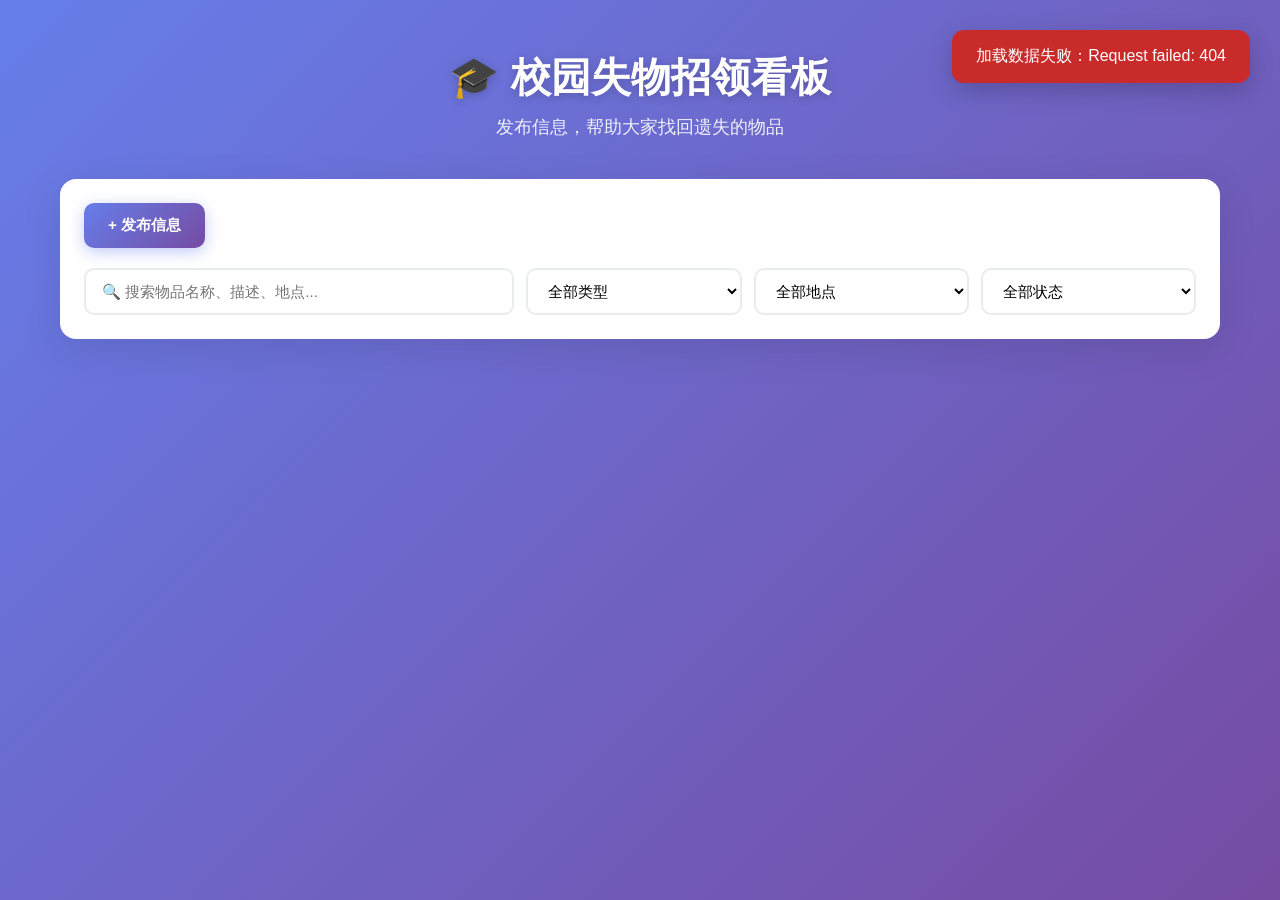
==== static/index.html @ 0252bf9f ".2416053515978473:751cb506596b8560a4b6454305f985be_6a35f5c3bde4b9e4ac8daac7.6a35f5d8bde4b9e4ac8daae7" ====
<!DOCTYPE html>
<html lang="zh-CN">
<head>
    <meta charset="UTF-8">
    <meta name="viewport" content="width=device-width, initial-scale=1.0">
    <title>校园失物招领看板</title>
    <link rel="stylesheet" href="style.css">
</head>
<body>
    <header class="header">
        <h1>🎓 校园失物招领看板</h1>
        <p class="subtitle">发布信息，帮助大家找回遗失的物品</p>
    </header>

    <main class="container">
        <section class="action-bar">
            <button id="openFormBtn" class="btn btn-primary">+ 发布信息</button>

            <div class="filters">
                <input type="text" id="searchInput" placeholder="🔍 搜索物品名称、描述、地点...">

                <select id="typeFilter">
                    <option value="">全部类型</option>
                    <option value="lost">🔴 失物</option>
                    <option value="found">🟢 招领</option>
                </select>

                <select id="locationFilter">
                    <option value="">全部地点</option>
                </select>

                <select id="statusFilter">
                    <option value="">全部状态</option>
                    <option value="open">开放中</option>
                    <option value="claimed">已认领</option>
                    <option value="closed">已关闭</option>
                </select>
            </div>
        </section>

        <section id="itemGrid" class="item-grid">
        </section>

        <div id="emptyState" class="empty-state" style="display:none;">
            <div class="empty-icon">📭</div>
            <p>暂无相关信息，试试调整筛选条件或发布第一条信息吧！</p>
        </div>
    </main>

    <div id="formModal" class="modal">
        <div class="modal-content">
            <div class="modal-header">
                <h2 id="formTitle">发布信息</h2>
                <button class="close-btn" id="closeFormBtn">&times;</button>
            </div>
            <form id="itemForm" class="form">
                <div class="form-group">
                    <label>信息类型 *</label>
                    <div class="radio-group">
                        <label><input type="radio" name="item_type" value="lost" required> 🔴 我丢了东西</label>
                        <label><input type="radio" name="item_type" value="found"> 🟢 我捡到了东西</label>
                    </div>
                </div>

                <div class="form-group">
                    <label for="title">物品名称 *</label>
                    <input type="text" id="title" name="title" placeholder="例如：黑色钱包、学生证" required>
                </div>

                <div class="form-group">
                    <label for="description">详细描述</label>
                    <textarea id="description" name="description" rows="3" placeholder="描述物品特征、颜色、内含物品等"></textarea>
                </div>

                <div class="form-row">
                    <div class="form-group">
                        <label for="location">丢失/拾取地点 *</label>
                        <input type="text" id="location" name="location" placeholder="例如：图书馆、一食堂、3号教学楼" required>
                    </div>

                    <div class="form-group">
                        <label for="event_time">时间 *</label>
                        <input type="datetime-local" id="event_time" name="event_time" required>
                    </div>
                </div>

                <div class="form-group">
                    <label for="contact">联系方式 *</label>
                    <input type="text" id="contact" name="contact" placeholder="手机号 / 微信号 / QQ号" required>
                </div>

                <div class="form-group">
                    <label for="image_url">图片链接 (可选)</label>
                    <input type="url" id="image_url" name="image_url" placeholder="https://example.com/image.jpg">
                </div>

                <div class="form-actions">
                    <button type="button" class="btn btn-secondary" id="cancelFormBtn">取消</button>
                    <button type="submit" class="btn btn-primary">发布</button>
                </div>
            </form>
        </div>
    </div>

    <div id="toast" class="toast"></div>

    <script src="app.js"></script>
</body>
</html>
---- static/style.css ----
* {
    box-sizing: border-box;
    margin: 0;
    padding: 0;
}

body {
    font-family: -apple-system, BlinkMacSystemFont, 'Segoe UI', 'PingFang SC', 'Hiragino Sans GB', 'Microsoft YaHei', sans-serif;
    background: linear-gradient(135deg, #667eea 0%, #764ba2 100%);
    min-height: 100vh;
    color: #333;
}

.header {
    text-align: center;
    padding: 50px 20px 40px;
    color: white;
}

.header h1 {
    font-size: 2.5rem;
    margin-bottom: 10px;
    text-shadow: 0 2px 10px rgba(0,0,0,0.2);
}

.subtitle {
    font-size: 1.1rem;
    opacity: 0.9;
}

.container {
    max-width: 1200px;
    margin: 0 auto;
    padding: 0 20px 60px;
}

.action-bar {
    background: white;
    border-radius: 16px;
    padding: 24px;
    box-shadow: 0 10px 40px rgba(0,0,0,0.1);
    margin-bottom: 30px;
}

.btn {
    border: none;
    padding: 12px 24px;
    border-radius: 10px;
    font-size: 0.95rem;
    font-weight: 600;
    cursor: pointer;
    transition: all 0.2s ease;
    font-family: inherit;
}

.btn-primary {
    background: linear-gradient(135deg, #667eea 0%, #764ba2 100%);
    color: white;
    box-shadow: 0 4px 15px rgba(102, 126, 234, 0.4);
}

.btn-primary:hover {
    transform: translateY(-2px);
    box-shadow: 0 6px 20px rgba(102, 126, 234, 0.6);
}

.btn-secondary {
    background: #f1f3f5;
    color: #666;
}

.btn-secondary:hover {
    background: #e9ecef;
}

.filters {
    display: grid;
    grid-template-columns: 2fr 1fr 1fr 1fr;
    gap: 12px;
    margin-top: 20px;
}

.filters input,
.filters select {
    width: 100%;
    padding: 12px 16px;
    border: 2px solid #e9ecef;
    border-radius: 10px;
    font-size: 0.95rem;
    font-family: inherit;
    transition: all 0.2s ease;
    background: white;
}

.filters input:focus,
.filters select:focus {
    outline: none;
    border-color: #667eea;
    box-shadow: 0 0 0 3px rgba(102, 126, 234, 0.1);
}

.item-grid {
    display: grid;
    grid-template-columns: repeat(auto-fill, minmax(300px, 1fr));
    gap: 24px;
}

.item-card {
    background: white;
    border-radius: 16px;
    overflow: hidden;
    box-shadow: 0 6px 24px rgba(0,0,0,0.08);
    transition: all 0.3s ease;
    cursor: pointer;
    display: flex;
    flex-direction: column;
}

.item-card:hover {
    transform: translateY(-6px);
    box-shadow: 0 12px 36px rgba(0,0,0,0.15);
}

.item-image {
    width: 100%;
    height: 200px;
    background: linear-gradient(135deg, #f093fb 0%, #f5576c 100%);
    display: flex;
    align-items: center;
    justify-content: center;
    font-size: 4rem;
    overflow: hidden;
}

.item-image img {
    width: 100%;
    height: 100%;
    object-fit: cover;
}

.item-body {
    padding: 20px;
    flex: 1;
    display: flex;
    flex-direction: column;
}

.item-header {
    display: flex;
    align-items: flex-start;
    justify-content: space-between;
    gap: 10px;
    margin-bottom: 12px;
}

.item-title {
    font-size: 1.15rem;
    font-weight: 700;
    color: #212529;
    flex: 1;
}

.type-badge {
    padding: 4px 10px;
    border-radius: 20px;
    font-size: 0.75rem;
    font-weight: 600;
    white-space: nowrap;
    flex-shrink: 0;
}

.type-badge.lost {
    background: #ffe0e0;
    color: #c92a2a;
}

.type-badge.found {
    background: #d3f9d8;
    color: #2b8a3e;
}

.item-description {
    color: #6c757d;
    font-size: 0.9rem;
    line-height: 1.5;
    margin-bottom: 16px;
    flex: 1;
    overflow: hidden;
    display: -webkit-box;
    -webkit-line-clamp: 3;
    -webkit-box-orient: vertical;
}

.item-meta {
    border-top: 1px solid #f1f3f5;
    padding-top: 16px;
}

.meta-item {
    display: flex;
    align-items: center;
    gap: 8px;
    font-size: 0.85rem;
    color: #6c757d;
    margin-bottom: 8px;
}

.meta-item:last-child {
    margin-bottom: 0;
}

.meta-icon {
    font-size: 1rem;
    flex-shrink: 0;
}

.status-tag {
    display: inline-block;
    padding: 4px 12px;
    border-radius: 6px;
    font-size: 0.8rem;
    font-weight: 600;
    margin-top: 12px;
}

.status-tag.open {
    background: #e7f5ff;
    color: #1971c2;
}

.status-tag.claimed {
    background: #fff9db;
    color: #f08c00;
}

.status-tag.closed {
    background: #f1f3f5;
    color: #868e96;
}

.empty-state {
    background: white;
    border-radius: 16px;
    padding: 80px 20px;
    text-align: center;
    box-shadow: 0 6px 24px rgba(0,0,0,0.08);
}

.empty-icon {
    font-size: 5rem;
    margin-bottom: 20px;
}

.empty-state p {
    color: #6c757d;
    font-size: 1.1rem;
}

.modal {
    display: none;
    position: fixed;
    top: 0;
    left: 0;
    width: 100%;
    height: 100%;
    background: rgba(0,0,0,0.5);
    z-index: 1000;
    align-items: center;
    justify-content: center;
    padding: 20px;
    backdrop-filter: blur(4px);
}

.modal.show {
    display: flex;
}

.modal-content {
    background: white;
    border-radius: 20px;
    width: 100%;
    max-width: 600px;
    max-height: 90vh;
    overflow-y: auto;
    box-shadow: 0 20px 60px rgba(0,0,0,0.3);
    animation: slideUp 0.3s ease;
}

@keyframes slideUp {
    from {
        opacity: 0;
        transform: translateY(30px);
    }
    to {
        opacity: 1;
        transform: translateY(0);
    }
}

.modal-header {
    display: flex;
    align-items: center;
    justify-content: space-between;
    padding: 24px 28px;
    border-bottom: 1px solid #f1f3f5;
}

.modal-header h2 {
    font-size: 1.4rem;
    color: #212529;
}

.close-btn {
    background: none;
    border: none;
    font-size: 2rem;
    cursor: pointer;
    color: #adb5bd;
    line-height: 1;
    padding: 0;
    transition: color 0.2s;
}

.close-btn:hover {
    color: #495057;
}

.form {
    padding: 28px;
}

.form-group {
    margin-bottom: 20px;
}

.form-group label {
    display: block;
    margin-bottom: 8px;
    font-weight: 600;
    color: #495057;
    font-size: 0.9rem;
}

.form-group input[type="text"],
.form-group input[type="url"],
.form-group input[type="datetime-local"],
.form-group textarea,
.form-group select {
    width: 100%;
    padding: 12px 16px;
    border: 2px solid #e9ecef;
    border-radius: 10px;
    font-size: 0.95rem;
    font-family: inherit;
    transition: all 0.2s ease;
    background: white;
}

.form-group input:focus,
.form-group textarea:focus {
    outline: none;
    border-color: #667eea;
    box-shadow: 0 0 0 3px rgba(102, 126, 234, 0.1);
}

.form-group textarea {
    resize: vertical;
    min-height: 80px;
}

.radio-group {
    display: flex;
    gap: 24px;
    flex-wrap: wrap;
}

.radio-group label {
    display: flex;
    align-items: center;
    gap: 8px;
    font-weight: 500;
    margin-bottom: 0;
    cursor: pointer;
}

.radio-group input[type="radio"] {
    width: 18px;
    height: 18px;
    accent-color: #667eea;
}

.form-row {
    display: grid;
    grid-template-columns: 1fr 1fr;
    gap: 16px;
}

.form-actions {
    display: flex;
    gap: 12px;
    justify-content: flex-end;
    margin-top: 28px;
    padding-top: 20px;
    border-top: 1px solid #f1f3f5;
}

.toast {
    position: fixed;
    top: 30px;
    right: 30px;
    padding: 16px 24px;
    background: #2b8a3e;
    color: white;
    border-radius: 12px;
    box-shadow: 0 8px 24px rgba(0,0,0,0.2);
    z-index: 2000;
    transform: translateX(120%);
    transition: transform 0.3s ease;
    font-weight: 500;
}

.toast.show {
    transform: translateX(0);
}

.toast.error {
    background: #c92a2a;
}

@media (max-width: 768px) {
    .header h1 {
        font-size: 1.8rem;
    }

    .filters {
        grid-template-columns: 1fr;
    }

    .form-row {
        grid-template-columns: 1fr;
    }

    .item-grid {
        grid-template-columns: 1fr;
    }

    .toast {
        left: 20px;
        right: 20px;
        top: 20px;
    }
}
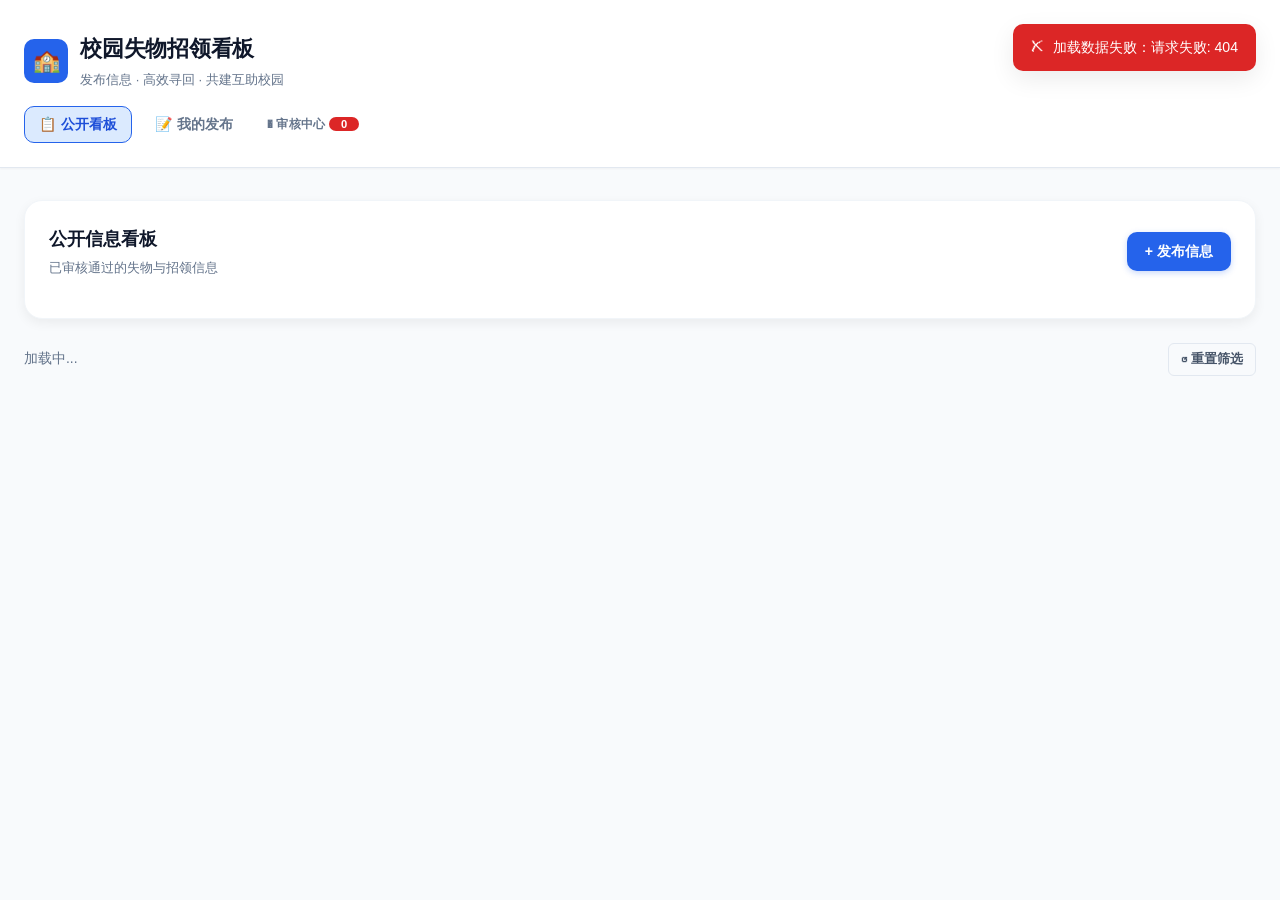
==== commit 4e0a5cbe: ".2416053515978473:5c942e43c02d99275c81104be9a88a74_6a3606ecbde4b9e4ac8db241.6a3606efbde4b9e4ac8db243" ====
--- a/static/index.html
+++ b/static/index.html
@@ -8,97 +8,154 @@
 </head>
 <body>
     <header class="header">
-        <h1>🎓 校园失物招领看板</h1>
-        <p class="subtitle">发布信息，帮助大家找回遗失的物品</p>
+        <div class="header-inner">
+            <div class="header-top">
+                <div class="brand">
+                    <div class="brand-icon">🏫</div>
+                    <div class="brand-text">
+                        <h1>校园失物招领看板</h1>
+                        <p>发布信息 · 高效寻回 · 共建互助校园</p>
+                    </div>
+                </div>
+                <div class="stats-bar" id="statsBar"></div>
+            </div>
+            <nav class="main-nav" id="mainNav">
+                <button class="nav-tab active" data-view="public">📋 公开看板</button>
+                <button class="nav-tab" data-view="mine">📝 我的发布</button>
+                <button class="nav-tab badge" data-view="audit" id="auditTab" data-count="0">�️ 审核中心</button>
+            </nav>
+        </div>
     </header>
 
     <main class="container">
         <section class="action-bar">
-            <button id="openFormBtn" class="btn btn-primary">+ 发布信息</button>
+            <div class="action-bar-top">
+                <div class="view-title" id="viewTitle">
+                    <h2>公开信息看板</h2>
+                    <p>已审核通过的失物与招领信息</p>
+                </div>
+                <button id="openFormBtn" class="btn btn-primary">+ 发布信息</button>
+            </div>
+            <div class="filters" id="filters"></div>
+        </section>
 
-            <div class="filters">
-                <input type="text" id="searchInput" placeholder="🔍 搜索物品名称、描述、地点...">
-
-                <select id="typeFilter">
-                    <option value="">全部类型</option>
-                    <option value="lost">🔴 失物</option>
-                    <option value="found">🟢 招领</option>
-                </select>
-
-                <select id="locationFilter">
-                    <option value="">全部地点</option>
-                </select>
-
-                <select id="statusFilter">
-                    <option value="">全部状态</option>
-                    <option value="open">开放中</option>
-                    <option value="claimed">已认领</option>
-                    <option value="closed">已关闭</option>
-                </select>
+        <section class="my-form" id="myForm" style="display:none;">
+            <div class="my-form-row">
+                <div class="form-group">
+                    <label for="myContact">输入您的联系方式查询发布记录 <span class="required">*</span></label>
+                    <input type="text" id="myContact" name="myContact" placeholder="手机号 / 微信号 / QQ号">
+                </div>
+                <button id="queryMyBtn" class="btn btn-primary">🔍 查询</button>
             </div>
         </section>
 
-        <section id="itemGrid" class="item-grid">
-        </section>
+        <div class="view-controls">
+            <div class="result-count" id="resultCount">加载中...</div>
+            <button id="resetFilterBtn" class="btn btn-ghost btn-sm">↺ 重置筛选</button>
+        </div>
+
+        <section id="itemBoard" class="item-board"></section>
 
         <div id="emptyState" class="empty-state" style="display:none;">
-            <div class="empty-icon">📭</div>
-            <p>暂无相关信息，试试调整筛选条件或发布第一条信息吧！</p>
+            <div class="empty-icon" id="emptyIcon">📭</div>
+            <h3 id="emptyTitle">暂无相关信息</h3>
+            <p id="emptyDesc">试试调整筛选条件或发布第一条信息吧！</p>
+        </div>
+
+        <div id="loadingState" class="loading-state">
+            <div class="spinner"></div>
+            <div>加载中...</div>
         </div>
     </main>
 
     <div id="formModal" class="modal">
         <div class="modal-content">
             <div class="modal-header">
-                <h2 id="formTitle">发布信息</h2>
+                <h2 id="formTitle">发布失物 / 招领信息</h2>
                 <button class="close-btn" id="closeFormBtn">&times;</button>
             </div>
             <form id="itemForm" class="form">
-                <div class="form-group">
-                    <label>信息类型 *</label>
-                    <div class="radio-group">
-                        <label><input type="radio" name="item_type" value="lost" required> 🔴 我丢了东西</label>
-                        <label><input type="radio" name="item_type" value="found"> 🟢 我捡到了东西</label>
+                <div class="form-section">
+                    <div class="form-section-title">基础信息</div>
+                    <div class="form-group">
+                        <label>信息类型 <span class="required">*</span></label>
+                        <div class="radio-group">
+                            <label><input type="radio" name="item_type" value="lost" required> � 我丢了东西</label>
+                            <label><input type="radio" name="item_type" value="found"> 🎉 我捡到了东西</label>
+                        </div>
+                    </div>
+                    <div class="form-group">
+                        <label for="title">物品名称 <span class="required">*</span></label>
+                        <input type="text" id="title" name="title" placeholder="例如：黑色钱包、学生证、AirPods" required>
+                    </div>
+                    <div class="form-group">
+                        <label for="description">详细描述</label>
+                        <textarea id="description" name="description" rows="3" placeholder="描述物品特征、颜色、品牌、内含物品等细节，有助于更快找到失主"></textarea>
                     </div>
                 </div>
 
-                <div class="form-group">
-                    <label for="title">物品名称 *</label>
-                    <input type="text" id="title" name="title" placeholder="例如：黑色钱包、学生证" required>
-                </div>
-
-                <div class="form-group">
-                    <label for="description">详细描述</label>
-                    <textarea id="description" name="description" rows="3" placeholder="描述物品特征、颜色、内含物品等"></textarea>
-                </div>
-
-                <div class="form-row">
-                    <div class="form-group">
-                        <label for="location">丢失/拾取地点 *</label>
-                        <input type="text" id="location" name="location" placeholder="例如：图书馆、一食堂、3号教学楼" required>
-                    </div>
-
-                    <div class="form-group">
-                        <label for="event_time">时间 *</label>
-                        <input type="datetime-local" id="event_time" name="event_time" required>
+                <div class="form-section">
+                    <div class="form-section-title">时间与地点</div>
+                    <div class="form-row">
+                        <div class="form-group">
+                            <label for="location">丢失/拾取地点 <span class="required">*</span></label>
+                            <input type="text" id="location" name="location" placeholder="例如：图书馆三楼、一食堂二楼、3号教学楼" required>
+                        </div>
+                        <div class="form-group">
+                            <label for="event_time">发生时间 <span class="required">*</span></label>
+                            <input type="datetime-local" id="event_time" name="event_time" required>
+                        </div>
                     </div>
                 </div>
 
-                <div class="form-group">
-                    <label for="contact">联系方式 *</label>
-                    <input type="text" id="contact" name="contact" placeholder="手机号 / 微信号 / QQ号" required>
+                <div class="form-section">
+                    <div class="form-section-title">联系方式</div>
+                    <div class="form-group">
+                        <label for="contact">您的联系方式 <span class="required">*</span></label>
+                        <input type="text" id="contact" name="contact" placeholder="手机号 / 微信号 / QQ号，用于后续沟通和查询我的发布" required>
+                        <div class="helper">联系方式将同时用于"我的发布"查询入口，请妥善保管</div>
+                    </div>
+                    <div class="form-group">
+                        <label for="image_url">图片链接 (可选)</label>
+                        <input type="url" id="image_url" name="image_url" placeholder="https://example.com/image.jpg">
+                    </div>
                 </div>
 
-                <div class="form-group">
-                    <label for="image_url">图片链接 (可选)</label>
-                    <input type="url" id="image_url" name="image_url" placeholder="https://example.com/image.jpg">
+                <div class="form-group" style="background:var(--color-warning-light);border-left:4px solid var(--color-warning);padding:12px 16px;border-radius:var(--radius-md);margin-bottom:0;">
+                    <p style="color:var(--color-warning);font-size:0.84rem;line-height:1.6;">
+                        ⚠️ 提示：信息发布后将进入<strong>"待审核"</strong>状态，经管理员审核通过后才会出现在公开看板中。
+                    </p>
                 </div>
 
                 <div class="form-actions">
                     <button type="button" class="btn btn-secondary" id="cancelFormBtn">取消</button>
-                    <button type="submit" class="btn btn-primary">发布</button>
+                    <button type="submit" class="btn btn-primary" id="submitFormBtn">提交发布</button>
                 </div>
             </form>
+        </div>
+    </div>
+
+    <div id="auditModal" class="modal">
+        <div class="modal-content">
+            <div class="modal-header">
+                <h2 id="auditModalTitle">审核信息</h2>
+                <button class="close-btn" id="closeAuditBtn">&times;</button>
+            </div>
+            <div class="form" id="auditForm">
+                <div id="auditPreview" class="form-section" style="background:var(--color-gray-50);padding:16px;border-radius:var(--radius-md);border:1px solid var(--color-gray-200);margin-bottom:20px;"></div>
+                <div class="form-section">
+                    <div class="form-section-title">审核操作</div>
+                    <div class="form-group">
+                        <label for="auditRemark">审核备注 <span id="auditRemarkRequired" style="display:none;" class="required">*</span></label>
+                        <textarea id="auditRemark" name="auditRemark" rows="3" placeholder="驳回时请填写驳回原因；通过时可为空"></textarea>
+                    </div>
+                </div>
+                <div class="form-actions" style="margin-top:0;">
+                    <button type="button" class="btn btn-secondary" id="cancelAuditBtn">取消</button>
+                    <button type="button" class="btn btn-danger" id="auditRejectBtn">🚫 驳回</button>
+                    <button type="button" class="btn btn-success" id="auditApproveBtn">✅ 通过审核</button>
+                </div>
+            </div>
         </div>
     </div>
 
--- a/static/style.css
+++ b/static/style.css
@@ -1,452 +1,1053 @@
+:root {
+  --color-primary: #2563eb;
+  --color-primary-dark: #1d4ed8;
+  --color-primary-light: #dbeafe;
+  --color-success: #16a34a;
+  --color-success-light: #dcfce7;
+  --color-warning: #d97706;
+  --color-warning-light: #fef3c7;
+  --color-danger: #dc2626;
+  --color-danger-light: #fee2e2;
+  --color-info: #0284c7;
+  --color-info-light: #e0f2fe;
+  --color-gray-50: #f8fafc;
+  --color-gray-100: #f1f5f9;
+  --color-gray-200: #e2e8f0;
+  --color-gray-300: #cbd5e1;
+  --color-gray-400: #94a3b8;
+  --color-gray-500: #64748b;
+  --color-gray-600: #475569;
+  --color-gray-700: #334155;
+  --color-gray-800: #1e293b;
+  --color-gray-900: #0f172a;
+  --color-white: #ffffff;
+  --color-lost: #ef4444;
+  --color-lost-light: #fef2f2;
+  --color-found: #22c55e;
+  --color-found-light: #f0fdf4;
+  --radius-sm: 6px;
+  --radius-md: 10px;
+  --radius-lg: 14px;
+  --radius-xl: 18px;
+  --shadow-sm: 0 1px 2px rgba(0, 0, 0, 0.04);
+  --shadow-md: 0 4px 12px rgba(0, 0, 0, 0.06);
+  --shadow-lg: 0 8px 24px rgba(0, 0, 0, 0.08);
+  --shadow-xl: 0 16px 48px rgba(0, 0, 0, 0.12);
+  --spacing-xs: 4px;
+  --spacing-sm: 8px;
+  --spacing-md: 12px;
+  --spacing-lg: 16px;
+  --spacing-xl: 24px;
+  --spacing-2xl: 32px;
+  --spacing-3xl: 48px;
+}
+
 * {
-    box-sizing: border-box;
-    margin: 0;
-    padding: 0;
+  box-sizing: border-box;
+  margin: 0;
+  padding: 0;
 }
 
 body {
-    font-family: -apple-system, BlinkMacSystemFont, 'Segoe UI', 'PingFang SC', 'Hiragino Sans GB', 'Microsoft YaHei', sans-serif;
-    background: linear-gradient(135deg, #667eea 0%, #764ba2 100%);
-    min-height: 100vh;
-    color: #333;
+  font-family: -apple-system, BlinkMacSystemFont, 'Segoe UI', 'PingFang SC', 'Hiragino Sans GB', 'Microsoft YaHei', sans-serif;
+  background: var(--color-gray-50);
+  min-height: 100vh;
+  color: var(--color-gray-800);
+  line-height: 1.6;
 }
 
 .header {
-    text-align: center;
-    padding: 50px 20px 40px;
-    color: white;
-}
-
-.header h1 {
-    font-size: 2.5rem;
-    margin-bottom: 10px;
-    text-shadow: 0 2px 10px rgba(0,0,0,0.2);
-}
-
-.subtitle {
-    font-size: 1.1rem;
-    opacity: 0.9;
+  background: var(--color-white);
+  border-bottom: 1px solid var(--color-gray-200);
+  padding: var(--spacing-2xl) var(--spacing-xl) var(--spacing-xl);
+  position: sticky;
+  top: 0;
+  z-index: 100;
+  box-shadow: var(--shadow-sm);
+}
+
+.header-inner {
+  max-width: 1280px;
+  margin: 0 auto;
+  display: flex;
+  flex-direction: column;
+  gap: var(--spacing-lg);
+}
+
+.header-top {
+  display: flex;
+  align-items: center;
+  justify-content: space-between;
+  gap: var(--spacing-lg);
+  flex-wrap: wrap;
+}
+
+.brand {
+  display: flex;
+  align-items: center;
+  gap: var(--spacing-md);
+}
+
+.brand-icon {
+  width: 44px;
+  height: 44px;
+  background: var(--color-primary);
+  border-radius: var(--radius-md);
+  display: flex;
+  align-items: center;
+  justify-content: center;
+  font-size: 22px;
+  color: var(--color-white);
+}
+
+.brand-text h1 {
+  font-size: 1.35rem;
+  font-weight: 700;
+  color: var(--color-gray-900);
+  letter-spacing: -0.01em;
+}
+
+.brand-text p {
+  font-size: 0.82rem;
+  color: var(--color-gray-500);
+  margin-top: 2px;
+}
+
+.stats-bar {
+  display: flex;
+  gap: var(--spacing-sm);
+  flex-wrap: wrap;
+}
+
+.stat-chip {
+  display: inline-flex;
+  align-items: center;
+  gap: 6px;
+  padding: 6px 12px;
+  background: var(--color-gray-100);
+  border-radius: 999px;
+  font-size: 0.78rem;
+  font-weight: 600;
+  color: var(--color-gray-600);
+  border: 1px solid var(--color-gray-200);
+}
+
+.stat-chip .stat-dot {
+  width: 6px;
+  height: 6px;
+  border-radius: 50%;
+  background: var(--color-gray-400);
+}
+
+.stat-chip.pending .stat-dot { background: var(--color-warning); }
+.stat-chip.pending { background: var(--color-warning-light); color: var(--color-warning); border-color: transparent; }
+.stat-chip.open .stat-dot { background: var(--color-primary); }
+.stat-chip.open { background: var(--color-primary-light); color: var(--color-primary-dark); border-color: transparent; }
+.stat-chip.claimed .stat-dot { background: var(--color-warning); }
+.stat-chip.claimed { background: var(--color-warning-light); color: var(--color-warning); border-color: transparent; }
+.stat-chip.closed .stat-dot { background: var(--color-gray-500); }
+.stat-chip.closed { background: var(--color-gray-100); color: var(--color-gray-600); border-color: transparent; }
+
+.main-nav {
+  display: flex;
+  gap: var(--spacing-sm);
+  flex-wrap: wrap;
+  align-items: center;
+}
+
+.nav-tab {
+  background: none;
+  border: 1px solid transparent;
+  padding: 8px 14px;
+  border-radius: var(--radius-md);
+  font-size: 0.88rem;
+  font-weight: 600;
+  color: var(--color-gray-500);
+  cursor: pointer;
+  transition: all 0.15s;
+  font-family: inherit;
+  display: inline-flex;
+  align-items: center;
+  gap: 6px;
+}
+
+.nav-tab:hover {
+  color: var(--color-gray-700);
+  background: var(--color-gray-100);
+}
+
+.nav-tab.active {
+  color: var(--color-primary-dark);
+  background: var(--color-primary-light);
+  border-color: var(--color-primary);
+}
+
+.nav-tab.badge::after {
+  content: attr(data-count);
+  background: var(--color-danger);
+  color: white;
+  font-size: 0.7rem;
+  padding: 1px 6px;
+  border-radius: 999px;
+  font-weight: 700;
+  min-width: 18px;
+  text-align: center;
 }
 
 .container {
-    max-width: 1200px;
-    margin: 0 auto;
-    padding: 0 20px 60px;
+  max-width: 1280px;
+  margin: 0 auto;
+  padding: var(--spacing-2xl) var(--spacing-xl) var(--spacing-3xl);
 }
 
 .action-bar {
-    background: white;
-    border-radius: 16px;
-    padding: 24px;
-    box-shadow: 0 10px 40px rgba(0,0,0,0.1);
-    margin-bottom: 30px;
+  background: var(--color-white);
+  border-radius: var(--radius-xl);
+  padding: var(--spacing-xl);
+  box-shadow: var(--shadow-md);
+  margin-bottom: var(--spacing-xl);
+  border: 1px solid var(--color-gray-100);
+}
+
+.action-bar-top {
+  display: flex;
+  align-items: center;
+  justify-content: space-between;
+  gap: var(--spacing-lg);
+  flex-wrap: wrap;
+  margin-bottom: var(--spacing-lg);
+}
+
+.view-title {
+  display: flex;
+  flex-direction: column;
+  gap: 4px;
+}
+
+.view-title h2 {
+  font-size: 1.1rem;
+  font-weight: 700;
+  color: var(--color-gray-900);
+}
+
+.view-title p {
+  font-size: 0.82rem;
+  color: var(--color-gray-500);
 }
 
 .btn {
-    border: none;
-    padding: 12px 24px;
-    border-radius: 10px;
-    font-size: 0.95rem;
-    font-weight: 600;
-    cursor: pointer;
-    transition: all 0.2s ease;
-    font-family: inherit;
+  border: none;
+  padding: 10px 18px;
+  border-radius: var(--radius-md);
+  font-size: 0.88rem;
+  font-weight: 600;
+  cursor: pointer;
+  transition: all 0.15s;
+  font-family: inherit;
+  display: inline-flex;
+  align-items: center;
+  gap: 6px;
+  white-space: nowrap;
+}
+
+.btn:active {
+  transform: translateY(1px);
 }
 
 .btn-primary {
-    background: linear-gradient(135deg, #667eea 0%, #764ba2 100%);
-    color: white;
-    box-shadow: 0 4px 15px rgba(102, 126, 234, 0.4);
+  background: var(--color-primary);
+  color: var(--color-white);
+  box-shadow: 0 2px 6px rgba(37, 99, 235, 0.25);
 }
 
 .btn-primary:hover {
-    transform: translateY(-2px);
-    box-shadow: 0 6px 20px rgba(102, 126, 234, 0.6);
+  background: var(--color-primary-dark);
+  box-shadow: 0 4px 12px rgba(37, 99, 235, 0.35);
+}
+
+.btn-primary:disabled {
+  background: var(--color-gray-300);
+  box-shadow: none;
+  cursor: not-allowed;
 }
 
 .btn-secondary {
-    background: #f1f3f5;
-    color: #666;
+  background: var(--color-gray-100);
+  color: var(--color-gray-700);
+  border: 1px solid var(--color-gray-200);
 }
 
 .btn-secondary:hover {
-    background: #e9ecef;
+  background: var(--color-gray-200);
+  color: var(--color-gray-900);
+}
+
+.btn-success {
+  background: var(--color-success);
+  color: var(--color-white);
+  box-shadow: 0 2px 6px rgba(22, 163, 74, 0.25);
+}
+
+.btn-success:hover {
+  filter: brightness(1.08);
+}
+
+.btn-danger {
+  background: var(--color-danger);
+  color: var(--color-white);
+  box-shadow: 0 2px 6px rgba(220, 38, 38, 0.25);
+}
+
+.btn-danger:hover {
+  filter: brightness(1.08);
+}
+
+.btn-warning {
+  background: var(--color-warning);
+  color: var(--color-white);
+  box-shadow: 0 2px 6px rgba(217, 119, 6, 0.25);
+}
+
+.btn-warning:hover {
+  filter: brightness(1.08);
+}
+
+.btn-ghost {
+  background: transparent;
+  color: var(--color-gray-600);
+  border: 1px solid var(--color-gray-200);
+}
+
+.btn-ghost:hover {
+  background: var(--color-gray-100);
+  color: var(--color-gray-900);
+}
+
+.btn-sm {
+  padding: 7px 12px;
+  font-size: 0.8rem;
+  border-radius: var(--radius-sm);
+}
+
+.btn-block {
+  width: 100%;
+  justify-content: center;
 }
 
 .filters {
-    display: grid;
-    grid-template-columns: 2fr 1fr 1fr 1fr;
-    gap: 12px;
-    margin-top: 20px;
+  display: grid;
+  grid-template-columns: 1.5fr 1fr 1fr 1fr 1fr 1fr;
+  gap: var(--spacing-md);
+}
+
+.filter-field {
+  display: flex;
+  flex-direction: column;
+  gap: 4px;
+}
+
+.filter-field label {
+  font-size: 0.72rem;
+  font-weight: 600;
+  color: var(--color-gray-500);
+  text-transform: uppercase;
+  letter-spacing: 0.5px;
 }
 
 .filters input,
 .filters select {
-    width: 100%;
-    padding: 12px 16px;
-    border: 2px solid #e9ecef;
-    border-radius: 10px;
-    font-size: 0.95rem;
-    font-family: inherit;
-    transition: all 0.2s ease;
-    background: white;
+  width: 100%;
+  padding: 9px 12px;
+  border: 1px solid var(--color-gray-200);
+  border-radius: var(--radius-md);
+  font-size: 0.88rem;
+  font-family: inherit;
+  transition: all 0.15s;
+  background: var(--color-white);
+  color: var(--color-gray-800);
 }
 
 .filters input:focus,
 .filters select:focus {
-    outline: none;
-    border-color: #667eea;
-    box-shadow: 0 0 0 3px rgba(102, 126, 234, 0.1);
-}
-
-.item-grid {
-    display: grid;
-    grid-template-columns: repeat(auto-fill, minmax(300px, 1fr));
-    gap: 24px;
+  outline: none;
+  border-color: var(--color-primary);
+  box-shadow: 0 0 0 3px var(--color-primary-light);
+}
+
+.filters input::placeholder {
+  color: var(--color-gray-400);
+}
+
+.filter-actions {
+  display: flex;
+  align-items: flex-end;
+  gap: var(--spacing-sm);
+}
+
+.item-board {
+  display: flex;
+  flex-direction: column;
+  gap: var(--spacing-lg);
 }
 
 .item-card {
-    background: white;
-    border-radius: 16px;
-    overflow: hidden;
-    box-shadow: 0 6px 24px rgba(0,0,0,0.08);
-    transition: all 0.3s ease;
-    cursor: pointer;
-    display: flex;
-    flex-direction: column;
+  background: var(--color-white);
+  border-radius: var(--radius-lg);
+  border: 1px solid var(--color-gray-200);
+  box-shadow: var(--shadow-sm);
+  transition: all 0.15s;
+  cursor: pointer;
+  overflow: hidden;
+  display: grid;
+  grid-template-columns: 120px 1fr auto;
+  gap: 0;
 }
 
 .item-card:hover {
-    transform: translateY(-6px);
-    box-shadow: 0 12px 36px rgba(0,0,0,0.15);
-}
-
-.item-image {
-    width: 100%;
-    height: 200px;
-    background: linear-gradient(135deg, #f093fb 0%, #f5576c 100%);
-    display: flex;
-    align-items: center;
-    justify-content: center;
-    font-size: 4rem;
-    overflow: hidden;
-}
-
-.item-image img {
-    width: 100%;
-    height: 100%;
-    object-fit: cover;
-}
-
-.item-body {
-    padding: 20px;
-    flex: 1;
-    display: flex;
-    flex-direction: column;
-}
-
-.item-header {
-    display: flex;
-    align-items: flex-start;
-    justify-content: space-between;
-    gap: 10px;
-    margin-bottom: 12px;
-}
-
-.item-title {
-    font-size: 1.15rem;
-    font-weight: 700;
-    color: #212529;
-    flex: 1;
-}
-
-.type-badge {
-    padding: 4px 10px;
-    border-radius: 20px;
-    font-size: 0.75rem;
-    font-weight: 600;
-    white-space: nowrap;
-    flex-shrink: 0;
-}
-
-.type-badge.lost {
-    background: #ffe0e0;
-    color: #c92a2a;
-}
-
-.type-badge.found {
-    background: #d3f9d8;
-    color: #2b8a3e;
-}
-
-.item-description {
-    color: #6c757d;
-    font-size: 0.9rem;
-    line-height: 1.5;
-    margin-bottom: 16px;
-    flex: 1;
-    overflow: hidden;
-    display: -webkit-box;
-    -webkit-line-clamp: 3;
-    -webkit-box-orient: vertical;
-}
-
-.item-meta {
-    border-top: 1px solid #f1f3f5;
-    padding-top: 16px;
+  border-color: var(--color-primary);
+  box-shadow: var(--shadow-lg);
+  transform: translateY(-1px);
+}
+
+.card-image-col {
+  background: var(--color-gray-100);
+  display: flex;
+  align-items: center;
+  justify-content: center;
+  font-size: 42px;
+  position: relative;
+  overflow: hidden;
+  min-height: 120px;
+}
+
+.card-image-col img {
+  width: 100%;
+  height: 100%;
+  object-fit: cover;
+}
+
+.card-type-stripe {
+  position: absolute;
+  top: 0;
+  left: 0;
+  width: 4px;
+  height: 100%;
+}
+
+.card-type-stripe.lost { background: var(--color-lost); }
+.card-type-stripe.found { background: var(--color-found); }
+
+.card-content-col {
+  padding: var(--spacing-lg) var(--spacing-xl);
+  min-width: 0;
+}
+
+.card-header-row {
+  display: flex;
+  align-items: flex-start;
+  justify-content: space-between;
+  gap: var(--spacing-md);
+  margin-bottom: var(--spacing-sm);
+}
+
+.card-title {
+  font-size: 1.02rem;
+  font-weight: 700;
+  color: var(--color-gray-900);
+  line-height: 1.4;
+  flex: 1;
+  min-width: 0;
+  overflow: hidden;
+  text-overflow: ellipsis;
+  white-space: nowrap;
+}
+
+.card-badges {
+  display: flex;
+  gap: var(--spacing-xs);
+  flex-shrink: 0;
+  flex-wrap: wrap;
+}
+
+.badge {
+  display: inline-flex;
+  align-items: center;
+  gap: 4px;
+  padding: 3px 10px;
+  border-radius: 999px;
+  font-size: 0.72rem;
+  font-weight: 700;
+  white-space: nowrap;
+  letter-spacing: 0.2px;
+}
+
+.badge.lost {
+  background: var(--color-lost-light);
+  color: var(--color-danger);
+}
+
+.badge.found {
+  background: var(--color-found-light);
+  color: var(--color-success);
+}
+
+.badge.status-open {
+  background: var(--color-primary-light);
+  color: var(--color-primary-dark);
+}
+
+.badge.status-claimed {
+  background: var(--color-warning-light);
+  color: var(--color-warning);
+}
+
+.badge.status-closed {
+  background: var(--color-gray-100);
+  color: var(--color-gray-600);
+}
+
+.badge.audit-pending {
+  background: var(--color-warning-light);
+  color: var(--color-warning);
+  animation: pulse 2s infinite;
+}
+
+.badge.audit-approved {
+  background: var(--color-success-light);
+  color: var(--color-success);
+}
+
+.badge.audit-rejected {
+  background: var(--color-danger-light);
+  color: var(--color-danger);
+}
+
+@keyframes pulse {
+  0%, 100% { opacity: 1; }
+  50% { opacity: 0.6; }
+}
+
+.card-meta-grid {
+  display: grid;
+  grid-template-columns: repeat(auto-fit, minmax(140px, 1fr));
+  gap: var(--spacing-sm) var(--spacing-xl);
+  margin-top: var(--spacing-sm);
 }
 
 .meta-item {
-    display: flex;
-    align-items: center;
-    gap: 8px;
-    font-size: 0.85rem;
-    color: #6c757d;
-    margin-bottom: 8px;
-}
-
-.meta-item:last-child {
-    margin-bottom: 0;
-}
-
-.meta-icon {
-    font-size: 1rem;
-    flex-shrink: 0;
-}
-
-.status-tag {
-    display: inline-block;
-    padding: 4px 12px;
-    border-radius: 6px;
-    font-size: 0.8rem;
-    font-weight: 600;
-    margin-top: 12px;
-}
-
-.status-tag.open {
-    background: #e7f5ff;
-    color: #1971c2;
-}
-
-.status-tag.claimed {
-    background: #fff9db;
-    color: #f08c00;
-}
-
-.status-tag.closed {
-    background: #f1f3f5;
-    color: #868e96;
+  display: flex;
+  align-items: flex-start;
+  gap: 6px;
+  font-size: 0.82rem;
+  color: var(--color-gray-600);
+  line-height: 1.5;
+  min-width: 0;
+}
+
+.meta-label {
+  flex-shrink: 0;
+  color: var(--color-gray-400);
+  font-weight: 600;
+  display: inline-flex;
+  align-items: center;
+  gap: 3px;
+}
+
+.meta-value {
+  overflow: hidden;
+  text-overflow: ellipsis;
+  white-space: nowrap;
+  flex: 1;
+  min-width: 0;
+}
+
+.meta-value.break {
+  white-space: normal;
+  word-break: break-all;
+}
+
+.card-desc {
+  font-size: 0.84rem;
+  color: var(--color-gray-500);
+  line-height: 1.55;
+  margin-top: var(--spacing-sm);
+  display: -webkit-box;
+  -webkit-line-clamp: 2;
+  -webkit-box-orient: vertical;
+  overflow: hidden;
+}
+
+.card-action-col {
+  display: flex;
+  flex-direction: column;
+  align-items: center;
+  justify-content: center;
+  padding: var(--spacing-md);
+  border-left: 1px solid var(--color-gray-100);
+  background: var(--color-gray-50);
+  gap: var(--spacing-xs);
+  min-width: 100px;
+}
+
+.card-id {
+  font-size: 0.75rem;
+  color: var(--color-gray-400);
+  font-weight: 600;
+}
+
+.card-arrow {
+  width: 36px;
+  height: 36px;
+  border-radius: 50%;
+  background: var(--color-white);
+  border: 1px solid var(--color-gray-200);
+  display: flex;
+  align-items: center;
+  justify-content: center;
+  color: var(--color-gray-400);
+  transition: all 0.15s;
+}
+
+.item-card:hover .card-arrow {
+  background: var(--color-primary);
+  border-color: var(--color-primary);
+  color: var(--color-white);
+  transform: translateX(2px);
 }
 
 .empty-state {
-    background: white;
-    border-radius: 16px;
-    padding: 80px 20px;
-    text-align: center;
-    box-shadow: 0 6px 24px rgba(0,0,0,0.08);
+  background: var(--color-white);
+  border-radius: var(--radius-xl);
+  padding: var(--spacing-3xl) var(--spacing-xl);
+  text-align: center;
+  box-shadow: var(--shadow-sm);
+  border: 1px dashed var(--color-gray-200);
 }
 
 .empty-icon {
-    font-size: 5rem;
-    margin-bottom: 20px;
+  width: 72px;
+  height: 72px;
+  margin: 0 auto var(--spacing-lg);
+  background: var(--color-gray-100);
+  border-radius: 50%;
+  display: flex;
+  align-items: center;
+  justify-content: center;
+  font-size: 34px;
+}
+
+.empty-state h3 {
+  font-size: 1.05rem;
+  color: var(--color-gray-800);
+  margin-bottom: var(--spacing-sm);
 }
 
 .empty-state p {
-    color: #6c757d;
-    font-size: 1.1rem;
+  color: var(--color-gray-500);
+  font-size: 0.9rem;
+  max-width: 420px;
+  margin: 0 auto;
+}
+
+.loading-state {
+  background: var(--color-white);
+  border-radius: var(--radius-xl);
+  padding: var(--spacing-3xl);
+  text-align: center;
+  color: var(--color-gray-500);
+}
+
+.spinner {
+  display: inline-block;
+  width: 28px;
+  height: 28px;
+  border: 3px solid var(--color-gray-200);
+  border-top-color: var(--color-primary);
+  border-radius: 50%;
+  animation: spin 0.8s linear infinite;
+  margin-bottom: var(--spacing-md);
+}
+
+@keyframes spin {
+  to { transform: rotate(360deg); }
 }
 
 .modal {
-    display: none;
-    position: fixed;
-    top: 0;
-    left: 0;
-    width: 100%;
-    height: 100%;
-    background: rgba(0,0,0,0.5);
-    z-index: 1000;
-    align-items: center;
-    justify-content: center;
-    padding: 20px;
-    backdrop-filter: blur(4px);
+  display: none;
+  position: fixed;
+  top: 0;
+  left: 0;
+  width: 100%;
+  height: 100%;
+  background: rgba(15, 23, 42, 0.5);
+  z-index: 1000;
+  align-items: center;
+  justify-content: center;
+  padding: var(--spacing-lg);
+  backdrop-filter: blur(4px);
 }
 
 .modal.show {
-    display: flex;
+  display: flex;
 }
 
 .modal-content {
-    background: white;
-    border-radius: 20px;
-    width: 100%;
-    max-width: 600px;
-    max-height: 90vh;
-    overflow-y: auto;
-    box-shadow: 0 20px 60px rgba(0,0,0,0.3);
-    animation: slideUp 0.3s ease;
+  background: var(--color-white);
+  border-radius: var(--radius-xl);
+  width: 100%;
+  max-width: 640px;
+  max-height: 92vh;
+  overflow-y: auto;
+  box-shadow: var(--shadow-xl);
+  animation: slideUp 0.25s ease;
+  border: 1px solid var(--color-gray-100);
 }
 
 @keyframes slideUp {
-    from {
-        opacity: 0;
-        transform: translateY(30px);
-    }
-    to {
-        opacity: 1;
-        transform: translateY(0);
-    }
+  from {
+    opacity: 0;
+    transform: translateY(20px);
+  }
+  to {
+    opacity: 1;
+    transform: translateY(0);
+  }
 }
 
 .modal-header {
-    display: flex;
-    align-items: center;
-    justify-content: space-between;
-    padding: 24px 28px;
-    border-bottom: 1px solid #f1f3f5;
+  display: flex;
+  align-items: center;
+  justify-content: space-between;
+  padding: var(--spacing-xl) var(--spacing-2xl);
+  border-bottom: 1px solid var(--color-gray-100);
+  position: sticky;
+  top: 0;
+  background: var(--color-white);
+  z-index: 1;
 }
 
 .modal-header h2 {
-    font-size: 1.4rem;
-    color: #212529;
+  font-size: 1.15rem;
+  color: var(--color-gray-900);
+  font-weight: 700;
 }
 
 .close-btn {
-    background: none;
-    border: none;
-    font-size: 2rem;
-    cursor: pointer;
-    color: #adb5bd;
-    line-height: 1;
-    padding: 0;
-    transition: color 0.2s;
+  background: var(--color-gray-100);
+  border: none;
+  width: 34px;
+  height: 34px;
+  border-radius: var(--radius-md);
+  font-size: 20px;
+  cursor: pointer;
+  color: var(--color-gray-500);
+  line-height: 1;
+  padding: 0;
+  transition: all 0.15s;
+  display: flex;
+  align-items: center;
+  justify-content: center;
 }
 
 .close-btn:hover {
-    color: #495057;
+  background: var(--color-gray-200);
+  color: var(--color-gray-800);
 }
 
 .form {
-    padding: 28px;
+  padding: var(--spacing-2xl);
+}
+
+.form-section {
+  margin-bottom: var(--spacing-xl);
+}
+
+.form-section-title {
+  font-size: 0.78rem;
+  font-weight: 700;
+  color: var(--color-gray-500);
+  text-transform: uppercase;
+  letter-spacing: 0.5px;
+  margin-bottom: var(--spacing-md);
+  padding-bottom: var(--spacing-sm);
+  border-bottom: 1px solid var(--color-gray-100);
 }
 
 .form-group {
-    margin-bottom: 20px;
+  margin-bottom: var(--spacing-lg);
 }
 
 .form-group label {
-    display: block;
-    margin-bottom: 8px;
-    font-weight: 600;
-    color: #495057;
-    font-size: 0.9rem;
+  display: block;
+  margin-bottom: 6px;
+  font-weight: 600;
+  color: var(--color-gray-700);
+  font-size: 0.86rem;
+}
+
+.form-group label .required {
+  color: var(--color-danger);
+  margin-left: 2px;
 }
 
 .form-group input[type="text"],
 .form-group input[type="url"],
 .form-group input[type="datetime-local"],
+.form-group input[type="date"],
 .form-group textarea,
 .form-group select {
+  width: 100%;
+  padding: 10px 14px;
+  border: 1px solid var(--color-gray-200);
+  border-radius: var(--radius-md);
+  font-size: 0.9rem;
+  font-family: inherit;
+  transition: all 0.15s;
+  background: var(--color-white);
+  color: var(--color-gray-800);
+}
+
+.form-group input:focus,
+.form-group textarea:focus,
+.form-group select:focus {
+  outline: none;
+  border-color: var(--color-primary);
+  box-shadow: 0 0 0 3px var(--color-primary-light);
+}
+
+.form-group textarea {
+  resize: vertical;
+  min-height: 80px;
+  line-height: 1.55;
+}
+
+.form-group .helper {
+  margin-top: 4px;
+  font-size: 0.76rem;
+  color: var(--color-gray-400);
+}
+
+.radio-group {
+  display: flex;
+  gap: var(--spacing-lg);
+  flex-wrap: wrap;
+}
+
+.radio-group label {
+  display: inline-flex;
+  align-items: center;
+  gap: 8px;
+  font-weight: 500;
+  margin-bottom: 0;
+  cursor: pointer;
+  padding: 10px 16px;
+  border: 1px solid var(--color-gray-200);
+  border-radius: var(--radius-md);
+  transition: all 0.15s;
+  flex: 1;
+  min-width: 140px;
+  justify-content: center;
+}
+
+.radio-group label:has(input:checked) {
+  border-color: var(--color-primary);
+  background: var(--color-primary-light);
+  color: var(--color-primary-dark);
+}
+
+.radio-group input[type="radio"] {
+  accent-color: var(--color-primary);
+  width: 16px;
+  height: 16px;
+}
+
+.form-row {
+  display: grid;
+  grid-template-columns: 1fr 1fr;
+  gap: var(--spacing-lg);
+}
+
+.form-actions {
+  display: flex;
+  gap: var(--spacing-md);
+  justify-content: flex-end;
+  margin-top: var(--spacing-2xl);
+  padding-top: var(--spacing-xl);
+  border-top: 1px solid var(--color-gray-100);
+}
+
+.toast {
+  position: fixed;
+  top: var(--spacing-xl);
+  right: var(--spacing-xl);
+  padding: 12px 18px;
+  background: var(--color-gray-900);
+  color: var(--color-white);
+  border-radius: var(--radius-md);
+  box-shadow: var(--shadow-lg);
+  z-index: 2000;
+  transform: translateX(130%);
+  transition: transform 0.25s ease;
+  font-weight: 500;
+  font-size: 0.88rem;
+  max-width: calc(100vw - 48px);
+  display: flex;
+  align-items: center;
+  gap: 8px;
+}
+
+.toast.show {
+  transform: translateX(0);
+}
+
+.toast.success {
+  background: var(--color-success);
+}
+
+.toast.error {
+  background: var(--color-danger);
+}
+
+.toast.warning {
+  background: var(--color-warning);
+}
+
+.my-form {
+  background: var(--color-white);
+  border-radius: var(--radius-xl);
+  padding: var(--spacing-xl);
+  box-shadow: var(--shadow-md);
+  border: 1px solid var(--color-gray-100);
+  margin-bottom: var(--spacing-xl);
+}
+
+.my-form-row {
+  display: flex;
+  gap: var(--spacing-md);
+  flex-wrap: wrap;
+  align-items: flex-end;
+}
+
+.my-form .form-group {
+  margin-bottom: 0;
+  flex: 1;
+  min-width: 240px;
+}
+
+.view-controls {
+  display: flex;
+  align-items: center;
+  gap: var(--spacing-md);
+  margin-bottom: var(--spacing-lg);
+  justify-content: space-between;
+  flex-wrap: wrap;
+}
+
+.result-count {
+  font-size: 0.86rem;
+  color: var(--color-gray-500);
+  font-weight: 500;
+}
+
+.result-count strong {
+  color: var(--color-primary-dark);
+  font-weight: 700;
+}
+
+@media (max-width: 960px) {
+  .filters {
+    grid-template-columns: 1fr 1fr 1fr;
+  }
+}
+
+@media (max-width: 768px) {
+  .header {
+    padding: var(--spacing-xl) var(--spacing-lg) var(--spacing-lg);
+  }
+
+  .container {
+    padding: var(--spacing-xl) var(--spacing-lg) var(--spacing-2xl);
+  }
+
+  .filters {
+    grid-template-columns: 1fr 1fr;
+  }
+
+  .item-card {
+    grid-template-columns: 88px 1fr;
+  }
+
+  .card-action-col {
+    grid-column: 1 / -1;
+    flex-direction: row;
+    justify-content: space-between;
+    border-left: none;
+    border-top: 1px solid var(--color-gray-100);
+    padding: var(--spacing-md) var(--spacing-lg);
+  }
+
+  .card-image-col {
+    min-height: 88px;
+    font-size: 32px;
+  }
+
+  .card-content-col {
+    padding: var(--spacing-md) var(--spacing-lg);
+  }
+
+  .form-row {
+    grid-template-columns: 1fr;
+  }
+
+  .form-actions {
+    flex-direction: column-reverse;
+  }
+
+  .form-actions .btn {
     width: 100%;
-    padding: 12px 16px;
-    border: 2px solid #e9ecef;
-    border-radius: 10px;
-    font-size: 0.95rem;
-    font-family: inherit;
-    transition: all 0.2s ease;
-    background: white;
-}
-
-.form-group input:focus,
-.form-group textarea:focus {
-    outline: none;
-    border-color: #667eea;
-    box-shadow: 0 0 0 3px rgba(102, 126, 234, 0.1);
-}
-
-.form-group textarea {
-    resize: vertical;
-    min-height: 80px;
-}
-
-.radio-group {
-    display: flex;
-    gap: 24px;
-    flex-wrap: wrap;
-}
-
-.radio-group label {
-    display: flex;
-    align-items: center;
-    gap: 8px;
-    font-weight: 500;
-    margin-bottom: 0;
-    cursor: pointer;
-}
-
-.radio-group input[type="radio"] {
-    width: 18px;
-    height: 18px;
-    accent-color: #667eea;
-}
-
-.form-row {
-    display: grid;
-    grid-template-columns: 1fr 1fr;
-    gap: 16px;
-}
-
-.form-actions {
-    display: flex;
-    gap: 12px;
-    justify-content: flex-end;
-    margin-top: 28px;
-    padding-top: 20px;
-    border-top: 1px solid #f1f3f5;
-}
-
-.toast {
-    position: fixed;
-    top: 30px;
-    right: 30px;
-    padding: 16px 24px;
-    background: #2b8a3e;
-    color: white;
-    border-radius: 12px;
-    box-shadow: 0 8px 24px rgba(0,0,0,0.2);
-    z-index: 2000;
-    transform: translateX(120%);
-    transition: transform 0.3s ease;
-    font-weight: 500;
-}
-
-.toast.show {
-    transform: translateX(0);
-}
-
-.toast.error {
-    background: #c92a2a;
-}
-
-@media (max-width: 768px) {
-    .header h1 {
-        font-size: 1.8rem;
-    }
-
-    .filters {
-        grid-template-columns: 1fr;
-    }
-
-    .form-row {
-        grid-template-columns: 1fr;
-    }
-
-    .item-grid {
-        grid-template-columns: 1fr;
-    }
-
-    .toast {
-        left: 20px;
-        right: 20px;
-        top: 20px;
-    }
-}
+    justify-content: center;
+  }
+
+  .toast {
+    left: var(--spacing-lg);
+    right: var(--spacing-lg);
+  }
+
+  .card-meta-grid {
+    grid-template-columns: 1fr;
+  }
+}
+
+@media (max-width: 480px) {
+  .filters {
+    grid-template-columns: 1fr;
+  }
+
+  .brand-text h1 {
+    font-size: 1.1rem;
+  }
+
+  .header-top {
+    align-items: flex-start;
+  }
+
+  .stats-bar {
+    width: 100%;
+  }
+
+  .card-title {
+    white-space: normal;
+    font-size: 0.96rem;
+  }
+
+  .modal-content {
+    max-height: 100vh;
+    border-radius: var(--radius-lg);
+  }
+
+  .modal-header,
+  .form {
+    padding-left: var(--spacing-lg);
+    padding-right: var(--spacing-lg);
+  }
+}
